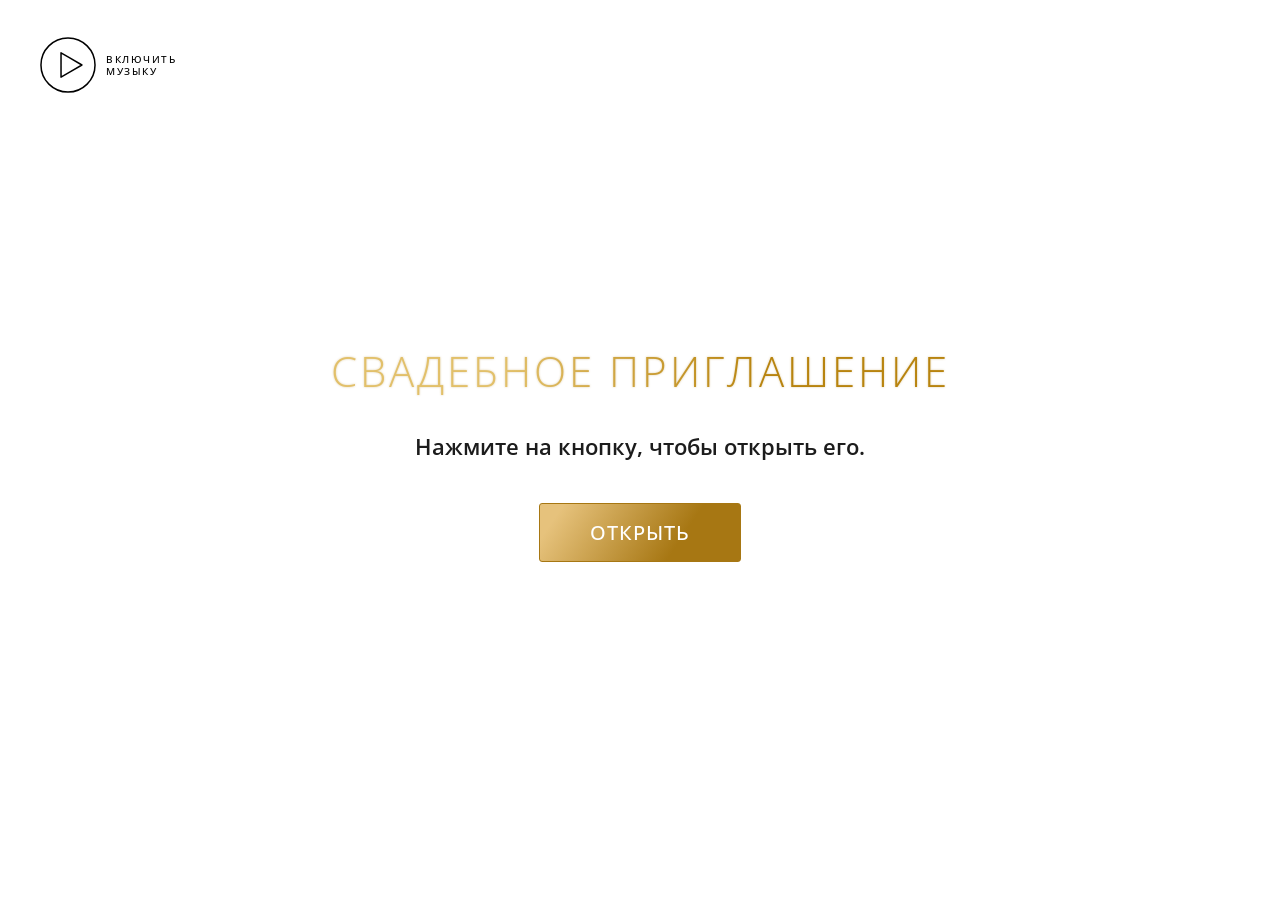
==== index.html @ 669859c2 "gold font upper" ====
<!DOCTYPE html>
<html lang="ru">
<head>
    <meta charset="utf-8">
    <meta name="viewport" content="width=device-width, initial-scale=1.0">
    <title>Соня и Олег</title>
    <meta property="og:title" content="Свадьба Олег и Соня">
    <meta property="og:description" content="Приглашаем вас на наше торжество">
    <meta property="og:type" content="website">
    <meta property="og:url" content="https://olegmareev.github.io/WedingSite/">
    <meta property="og:image" content="https://olegmareev.github.io/WedingSite/images/og-image.png">
    <meta property="og:image:width" content="1200">
    <meta property="og:image:height" content="630">
    <meta property="vk:image" content="https://olegmareev.github.io/WedingSite/images/og-image.png">
    <link rel="icon" type="image/svg+xml" sizes="any" href="images/favicon-any.svg">
    <link rel="icon" type="image/x-icon" sizes="32x32" href="images/favicon.svg">
    <link rel="apple-touch-icon" type="image/png" href="images/favicon-192.png">
    <link rel="icon" type="image/png" sizes="192x192" href="images/favicon-192.png">
    <link rel="preconnect" href="https://fonts.googleapis.com">
    <link rel="preconnect" href="https://fonts.gstatic.com" crossorigin>
    <link href="https://fonts.googleapis.com/css2?family=Cormorant+Garamond:ital,wght@0,300;0,400;0,500;0,600;1,300;1,400&family=Open+Sans:wght@400;500;600;700&display=swap" rel="stylesheet">
    <link rel="stylesheet" href="css/style.css">
</head>
<body>

<!-- ============================================
     VIDEO BACKGROUND (behind everything)
     ============================================ -->
<div id="video-container">
    <video id="bgVideo" preload="auto" playsinline loop muted>
        <source src="images/video.mp4" type="video/mp4">
    </video>
</div>

<!-- ============================================
     INVITATION OVERLAY (white screen on load)
     ============================================ -->
<div id="invitationOverlay">
    <div class="overlay-content">
        <p class="overlay-text gold-text">Свадебное приглашение</p>
        <p class="overlay-subtitle">Нажмите на кнопку, чтобы открыть его.</p>
        <button id="openBtn" class="gold-btn">ОТКРЫТЬ</button>
            </div>
        </div>

<!-- ============================================
     FIXED HEADER — Music Controls
     ============================================ -->
<header id="fixedHeader">
    <a href="#" id="musicPlay" class="music-icon">
        <img src="images/play-btn.svg" alt="Play" width="56" height="56">
    </a>
    <a href="#" id="musicStop" class="music-icon" style="display:none;">
        <img src="images/stop-btn.svg" alt="Stop" width="56" height="56">
    </a>
    <span id="musicLabel" class="music-label">Включить<br>музыку</span>
</header>

<!-- Audio -->
<audio id="audioPlayer">
    <source src="images/music.mp3" type="audio/mpeg">
</audio>

<!-- ============================================
     MAIN CONTENT
     ============================================ -->
<main id="mainContent">

    <!-- === NAMES === -->
    <section class="sec sec-names">
        <h2 class="names-title">
            <span class="gold-text">ОЛЕГ</span>
            <span class="gold-text amp">&amp;</span>
            <span class="gold-text">СОФЬЯ</span>
        </h2>
        <p class="greeting">Дорогие наши друзья и родные</p>
        <p class="intro-text">В нашей жизни произойдет очень важно событие</p>
    </section>

    <!-- === DATE & PHOTOS === -->
    <section class="sec sec-date">
        <p class="gold-text date-big">10/10/2026</p>
        <div class="photos-row">
            <img src="images/photo-wide.svg" alt="" class="photo-ph" style="width:430px;opacity:0.5;">
            <div class="photo-stack">
                <img src="images/photo.svg" alt="" style="width:300px;opacity:0.5;">
                <img src="images/frame.svg" alt="" class="frame-overlay">
            </div>
        </div>
    </section>

    <div class="spacer-140"></div>

    <!-- === PROGRAM === -->
    <section class="sec sec-program">
        <h2 class="sec-title gold-text">Программа дня</h2>
        <p class="program-intro">Мы хотим, чтобы вы разделили с нами радость и были на торжестве в самый важный и трогательный день для нас!</p>

        <div class="timeline">
            <div class="tl-item">
                <span class="tl-time gold-text">11:45</span>
                <span class="tl-event">Регистрация брака в Москве</span>
            </div>
            <div class="tl-line"></div>
            <div class="tl-item">
                <span class="tl-time gold-text">17:00</span>
                <span class="tl-event">Сбор гостей</span>
            </div>
            <div class="tl-line"></div>
            <div class="tl-item">
                <span class="tl-time gold-text">17:30</span>
                <span class="tl-event">Начало банкета</span>
            </div>
        </div>
    </section>

    <div class="spacer-120"></div>

    <!-- === DECORATIVE DIVIDER === -->
    <div class="divider">
        <span class="divider-line"></span>
        <span class="divider-diamond"></span>
        <span class="divider-line"></span>
    </div>

    <div class="spacer-50"></div>

    <!-- === VENUE === -->
    <section class="sec sec-venue">
        <img src="images/terem33.jpg" alt="Терем33" class="venue-img">
        <p class="venue-label">ГОСТЕВОЙ ДОМ</p>
        <h2 class="venue-name gold-text">ТЕРЕМ33</h2>
        <p class="venue-addr">г. Александров</p>
        <div class="venue-phone-wrap" id="venuePhoneWrap">
            <a href="#" class="gold-btn venue-btn" id="venueShowBtn">Как добраться</a>
            <div class="venue-details" id="venueDetails">
                <div class="venue-row">
                    <a href="https://yandex.ru/maps/?pt=38.757481,56.404543&z=17&l=map" target="_blank" class="venue-link">56.404543, 38.757481</a>
                    <button type="button" class="venue-copy-btn" data-copy="56.404543, 38.757481" title="Скопировать">
                        <svg width="16" height="16" viewBox="0 0 24 24" fill="none" stroke="currentColor" stroke-width="2" stroke-linecap="round" stroke-linejoin="round"><rect x="9" y="9" width="13" height="13" rx="2" ry="2"/><path d="M5 15H4a2 2 0 0 1-2-2V4a2 2 0 0 1 2-2h9a2 2 0 0 1 2 2v1"/></svg>
                    </button>
                </div>
                <div class="venue-row">
                    <a href="https://yandex.ru/maps/?text=1-я Парковая улица, 1, СНТ Светлый Пригород, Александровский муниципальный округ, Владимирская область" target="_blank" class="venue-link">1-я Парковая улица, 1, СНТ Светлый Пригород, Александровский муниципальный округ, Владимирская область</a>
                    <button type="button" class="venue-copy-btn" data-copy="1-я Парковая улица, 1, СНТ Светлый Пригород, Александровский муниципальный округ, Владимирская область" title="Скопировать">
                        <svg width="16" height="16" viewBox="0 0 24 24" fill="none" stroke="currentColor" stroke-width="2" stroke-linecap="round" stroke-linejoin="round"><rect x="9" y="9" width="13" height="13" rx="2" ry="2"/><path d="M5 15H4a2 2 0 0 1-2-2V4a2 2 0 0 1 2-2h9a2 2 0 0 1 2 2v1"/></svg>
                    </button>
                </div>
                <span class="venue-copy-toast" id="venueCopyToast">Скопировано!</span>
            </div>
        </div>
    </section>

    <div class="spacer-160"></div>

    <!-- === DRESS CODE === -->
    <section class="sec sec-dresscode">
        <h2 class="sec-title gold-text">DRESS CODE</h2>
        <p class="dc-text">Мы очень старались сделать праздник красивым и будем рады, если в своих нарядах Вы поддержите вечерний стиль и цветовую гамму.</p>
        <div class="dc-icons">
            <div class="dc-group">
                <img src="images/gentlemen.svg" alt="" class="dc-icon">
                <img src="images/man.jpg" alt="" class="dc-photo">
                <img src="images/manItems.jpg" alt="" class="dc-photo">
            </div>
            <div class="dc-group">
                <img src="images/ladies.svg" alt="" class="dc-icon">
                <img src="images/women.jpg" alt="" class="dc-photo">
                <img src="images/womenItems.jpg" alt="" class="dc-photo">
            </div>
        </div>
        <p class="dc-note">*Но в белом будет только невеста</p>
    </section>

    <div class="spacer-160"></div>
    <section class="sec sec-wishes">
        <h2 class="sec-title gold-text">ПОЖЕЛАНИЯ</h2>
        <p class="wishes-text">Свои тёплые слова и пожелания приносите в сердцах, а подарки - в конверте.</p>
    </section>

    <div class="spacer-100"></div>

    <section class="sec sec-wishes2">
        <p class="wishes-text">Будем благодарны, если вы воздержитесь от криков &laquo;Горько&raquo; на празднике, ведь поцелуй - это знак выражения чувств, он не может быть по заказу.</p>
    </section>

    <div class="spacer-160"></div>

    <!-- === COUNTDOWN === -->
    <section class="sec sec-countdown">
        <h2 class="sec-title gold-text">Осталось до праздника</h2>
        <div class="countdown">
            <div class="cd-block">
                <span class="cd-num" id="days">00</span>
                <span class="cd-label">дней</span>
            </div>
            <span class="cd-colon">:</span>
            <div class="cd-block">
                <span class="cd-num" id="hours">00</span>
                <span class="cd-label">часов</span>
            </div>
            <span class="cd-colon">:</span>
            <div class="cd-block">
                <span class="cd-num" id="minutes">00</span>
                <span class="cd-label">минут</span>
            </div>
            <span class="cd-colon">:</span>
            <div class="cd-block">
                <span class="cd-num" id="seconds">00</span>
                <span class="cd-label">секунд</span>
            </div>
        </div>
    </section>

    <div class="spacer-160"></div>

    <!-- === RSVP FORM === -->
    <section class="sec sec-rsvp">
        <h2 class="sec-title gold-text">АНКЕТА ГОСТЯ</h2>
        <p class="rsvp-sub">Заполните, пожалуйста, форму, чтобы подтвердить своё присутствие.</p>
        <p class="rsvp-note">*Поскольку в анкете есть вопросы касательно меню и напитков, просим гостей, которые придут в паре, заполнять форму по отдельности.</p>

        <form class="rsvp-form" id="rsvpForm">
            <div class="fg">
                <label class="fi-label">Ваше имя</label>
                <input type="text" name="Имя" placeholder="Имя" required class="fi">
            </div>
            <div class="fg">
                <label class="fi-label">Телефон</label>
                <input type="tel" name="Телефон" placeholder="Телефон" required class="fi" id="phoneInput">
            </div>
            <div class="fg">
                <label class="fi-label">Вы придёте на торжество?</label>
                <label class="radio-label">
                    <input type="radio" name="Участие" value="С радостью приду!" checked>
                    <span class="radio-mark"></span>
                    <span>С радостью приду!</span>
                </label>
                <label class="radio-label">
                    <input type="radio" name="Участие" value="К сожалению, не смогу">
                    <span class="radio-mark"></span>
                    <span>К сожалению, не смогу</span>
                </label>
                <label class="radio-label">
                    <input type="radio" name="Участие" value="Пока не уверен(а)">
                    <span class="radio-mark"></span>
                    <span>Пока не уверен(а)</span>
                </label>
            </div>
            <div class="fg">
                <label class="fi-label">Сколько вас будет?</label>
                <input type="number" name="Кол-во гостей" placeholder="Количество гостей" min="1" max="10" class="fi">
            </div>
            <div class="fg">
                <label class="fi-label">Способ связи</label>
                <label class="radio-label">
                    <input type="radio" name="Способ связи" value="Telegram" checked>
                    <span class="radio-mark"></span>
                    <span>Напишите мне в Telegram</span>
                </label>
                <label class="radio-label">
                    <input type="radio" name="Способ связи" value="Max">
                    <span class="radio-mark"></span>
                    <span>Напишите мне в Max</span>
                </label>
                <label class="radio-label">
                    <input type="radio" name="Способ связи" value="Звонок">
                    <span class="radio-mark"></span>
                    <span>Перезвоните мне</span>
                </label>
            </div>
            <div class="fg">
                <label class="fi-label">Есть ли аллергии или предпочтения в еде?</label>
                <input type="text" name="Аллергии" placeholder="Например: вегетарианец, без глютена..." class="fi">
            </div>
            <div class="fg">
                <label class="fi-label">Будут ли с вами дети?</label>
                <label class="radio-label">
                    <input type="radio" name="Дети" value="Да" checked>
                    <span class="radio-mark"></span>
                    <span>Да</span>
                </label>
                <label class="radio-label">
                    <input type="radio" name="Дети" value="Нет">
                    <span class="radio-mark"></span>
                    <span>Нет</span>
                </label>
            </div>
            <div class="fg">
                <label class="fi-label">Ваши пожелания молодожёнам</label>
                <textarea name="Пожелания" placeholder="Напишите ваши тёплые слова..." class="fi fi-textarea" rows="4"></textarea>
            </div>
            <button type="submit" class="gold-btn submit-btn">ОТПРАВИТЬ</button>
        </form>
    </section>

    <div class="spacer-80"></div>

    <!-- === DEADLINE === -->
    <section class="sec sec-deadline">
        <p class="deadline-text">Ждём Вашего ответа до 01.09.2026</p>
    </section>

    <div class="spacer-150"></div>

    <!-- === HOST === -->
    <section class="sec sec-host">
        <img src="images/manager.jpg" alt="Сергей" class="host-img">
        <h2 class="host-name gold-text">Сергей</h2>
        <p class="host-text">Если у вас есть какое-то оригинальное поздравление - можете обратиться к нашему ведущему</p>
        <div class="host-phone-wrap" id="hostPhoneWrap">
            <a href="#" class="gold-btn host-btn" id="hostShowBtn">Связаться</a>
            <div class="host-phone-row" id="hostPhoneRow">
                <a href="tel:+78005553535" class="host-phone-link" id="hostPhoneLink">+7 (800) 555 35-35</a>
                <button type="button" class="host-copy-btn" id="hostCopyBtn" title="Скопировать">
                    <svg width="18" height="18" viewBox="0 0 24 24" fill="none" stroke="currentColor" stroke-width="2" stroke-linecap="round" stroke-linejoin="round"><rect x="9" y="9" width="13" height="13" rx="2" ry="2"/><path d="M5 15H4a2 2 0 0 1-2-2V4a2 2 0 0 1 2-2h9a2 2 0 0 1 2 2v1"/></svg>
                </button>
            </div>
            <span class="host-copy-toast" id="hostCopyToast">Скопировано!</span>
        </div>
    </section>

    <div class="spacer-150"></div>

    <div class="spacer-150"></div>

    <!-- === GALLERY === -->
    <section class="sec sec-gallery">
        <h2 class="sec-title gold-text">ГАЛЕРЕЯ</h2>
        <div class="gallery-grid">
            <img src="images/1.jpg" alt="" class="gallery-img">
            <img src="images/2.jpg" alt="" class="gallery-img">
            <img src="images/3.jpg" alt="" class="gallery-img">
            <img src="images/4.jpg" alt="" class="gallery-img">
            <img src="images/5.jpg" alt="" class="gallery-img">
            <img src="images/6.jpg" alt="" class="gallery-img">
            <img src="images/7.jpg" alt="" class="gallery-img">
            <img src="images/8.jpg" alt="" class="gallery-img">
            <img src="images/9.jpg" alt="" class="gallery-img">
            <img src="images/10.jpg" alt="" class="gallery-img">
            <img src="images/11.jpg" alt="" class="gallery-img">
            <img src="images/12.jpg" alt="" class="gallery-img">
            <img src="images/13.jpg" alt="" class="gallery-img">
            <img src="images/14.jpg" alt="" class="gallery-img">
            <img src="images/15.jpg" alt="" class="gallery-img">
            <img src="images/16.jpg" alt="" class="gallery-img">
            <img src="images/17.jpg" alt="" class="gallery-img">
            <img src="images/18.jpg" alt="" class="gallery-img">
        </div>
    </section>

    <div class="spacer-150"></div>

    <!-- === CLOSING === -->
    <section class="sec sec-closing">
        <p class="closing-text">С ЛЮБОВЬЮ,<br>СОФЬЯ И ОЛЕГ</p>
        <p class="closing-sub">Мы с нетерпением ждём<br>этот особенный день вместе с вами</p>
    </section>

    <div class="spacer-150"></div>
    <div class="spacer-150"></div>

</main>

<script src="js/script.js"></script>
</body>
</html>
---- css/style.css ----
/* ========================================
   RESET
   ======================================== */
*, *::before, *::after {
    box-sizing: border-box;
    margin: 0;
    padding: 0;
}

html { scroll-behavior: smooth; }

body {
    font-family: Open Sans, sans-serif;
    color: #3f3f3f;
    font-weight: 600;
    line-height: 1.55;
    overflow-x: hidden;
    background: #fff;
}

img { max-width: 100%; height: auto; display: block; }
a { text-decoration: none; color: inherit; }
button { cursor: pointer; }

/* ========================================
   GOLD GRADIENT TEXT
   ======================================== */
.gold-text {
    font-family: 'Cormorant Garamond', Georgia, serif;
    background: linear-gradient(0.208turn, #e2c06a 29%, #b8840f 69%);
    -webkit-background-clip: text;
    -webkit-text-fill-color: transparent;
    background-clip: text;
    filter: drop-shadow(0 0 1px rgba(180, 140, 50, 0.4));
}

/* ========================================
   VIDEO BACKGROUND
   ======================================== */
#video-container {
    position: fixed;
    top: -10%; left: -10%;
    width: 120%; height: 120%;
    z-index: -100;
    overflow: hidden;
    background: #000;
}

#video-container video {
    width: 100%; height: 100%;
    object-fit: cover;
    min-width: 100%;
    min-height: 100%;
}

#video-container::after {
    content: '';
    position: absolute;
    top: 0; left: 0;
    width: 100%; height: 100%;
    background: rgba(255, 255, 255, 0.5);
    pointer-events: none;
}

/* ========================================
   INVITATION OVERLAY
   ======================================== */
#invitationOverlay {
    position: fixed;
    top: 0; left: 0;
    width: 100%; height: 100%;
    background: rgba(255,255,255,1);
    backdrop-filter: blur(8px);
    -webkit-backdrop-filter: blur(8px);
    z-index: 9998;
    display: flex;
    align-items: center;
    justify-content: center;
    transition: opacity 0.8s ease;
}

#invitationOverlay.hidden {
    opacity: 0;
    pointer-events: none;
}

.overlay-content {
    text-align: center;
    padding: 20px;
}

.overlay-text {
    font-family: 'Open Sans', sans-serif;
    font-size: 42px;
    font-weight: 300;
    letter-spacing: 3px;
    text-transform: uppercase;
    color: #1c1c1c;
    margin-bottom: 25px;
}

.overlay-subtitle {
    font-size: 22px;
    color: #1c1c1c;
    margin-bottom: 40px;
}

/* ========================================
   GOLD BUTTON
   ======================================== */
.gold-btn {
    display: inline-block;
    padding: 15px 50px;
    font-size: 20px;
    font-weight: 500;
    letter-spacing: 1px;
    color: #fff;
    background: linear-gradient(0.344turn, rgba(230,194,124,1) 10%, rgba(167,119,19,1) 69%);
    border: 1px solid #a77713;
    border-radius: 3px;
    font-family: Open Sans, sans-serif;
    transition: opacity 0.3s, transform 0.3s;
}

.gold-btn:hover {
    opacity: 0.85;
    transform: translateY(-1px);
}

/* ========================================
   OUTLINE BUTTON
   ======================================== */
.outline-btn {
    display: inline-block;
    padding: 12px 30px;
    font-size: 18px;
    color: #3f3f3f;
    border: 2px solid #3f3f3f;
    border-radius: 5px;
    letter-spacing: 1px;
    transition: all 0.3s, opacity 0.4s, transform 0.4s;
}

.outline-btn:hover {
    background: #3f3f3f;
    color: #fff;
}

/* ========================================
   FIXED HEADER — Music
   ======================================== */
#fixedHeader {
    position: fixed;
    top: 0; left: 0;
    width: 100%;
    height: 130px;
    z-index: 9999;
    display: flex;
    align-items: center;
    padding: 0 40px;
    pointer-events: none;
}

.music-icon {
    pointer-events: all;
    display: inline-block;
    width: 56px; height: 56px;
    transition: opacity 0.3s;
}

.music-icon:hover { opacity: 0.7; }
.music-icon img { width: 100%; height: auto; }

.music-label {
    font-size: 10px;
    color: #000;
    letter-spacing: 1.5px;
    text-transform: uppercase;
    font-weight: 500;
    margin-left: 10px;
    line-height: 1.25;
    pointer-events: all;
    transition: opacity 0.5s;
    opacity: 1;
}

.music-label.hidden { opacity: 0; }

/* ========================================
   MAIN CONTENT
   ======================================== */
#mainContent {
    display: none;
    padding-top: 130px;
}

#mainContent.visible {
    display: block;
}

/* ========================================
   SECTIONS
   ======================================== */
.sec {
    width: 100%;
    text-align: center;
    padding: 20px;
}

.sec-title {
    font-size: 40px;
    font-weight: 600;
    letter-spacing: 3px;
    text-transform: uppercase;
    margin-bottom: 30px;
}

/* Spacers */
.spacer-50  { height: 50px; }
.spacer-80  { height: 80px; }
.spacer-100 { height: 100px; }
.spacer-120 { height: 120px; }
.spacer-140 { height: 140px; }
.spacer-150 { height: 150px; }
.spacer-160 { height: 160px; }

/* ========================================
   NAMES SECTION
   ======================================== */
.sec-names {
    min-height: 90vh;
    display: flex;
    flex-direction: column;
    align-items: center;
    justify-content: center;
    padding: 60px 20px;
}

.names-title {
    font-family: 'Open Sans', sans-serif;
    font-size: 72px;
    font-weight: 600;
    line-height: 1.55;
    margin-bottom: 10px;
}

.amp {
    display: block;
    font-size: 50px;
}

.ornament-wrap {
    margin: 20px 0;
}

.ornament-img {
    max-width: 300px;
}

.greeting {
    font-family: 'Open Sans', sans-serif;
    font-size: 38px;
    font-weight: 600;
    letter-spacing: 3px;
    text-transform: uppercase;
    margin-top: 30px;
    margin-bottom: 15px;
}

.intro-text {
    font-size: 22px;
    color: #3f3f3f;
}

/* ========================================
   DATE & PHOTOS
   ======================================== */
.sec-date {
    padding: 40px 20px;
}

.date-big {
    font-size: 50px;
    font-weight: 600;
    letter-spacing: 3px;
    margin-bottom: 30px;
}

.photos-row {
    position: relative;
    display: flex;
    align-items: center;
    justify-content: center;
    gap: 20px;
    flex-wrap: wrap;
}

.photo-ph { opacity: 0.5; width: 430px; }
.photo-ph--sm { width: 300px; }
.photo-stack {
    position: relative;
    display: inline-block;
    width: 300px;
}
.photo-stack img:first-child {
    display: block;
    width: 100%;
}
.frame-overlay {
    position: absolute;
    top: 43.5%;
    left: 19%;
    transform: translateX(-50%);
    width: 30px;
    height: auto;
}

/* ========================================
   PROGRAM
   ======================================== */
.sec-program {
    padding: 40px 20px;
}

.program-intro {
    font-size: 22px;
    color: #3f3f3f;
    max-width: 600px;
    margin: 0 auto 50px;
}

.timeline {
    max-width: 600px;
    margin: 0 auto;
}

.tl-item {
    display: flex;
    align-items: baseline;
    justify-content: center;
    gap: 40px;
    padding: 20px 0;
}

.tl-time {
    font-size: 52px;
    font-weight: 600;
    min-width: 120px;
    text-align: right;
}

.tl-event {
    font-size: 22px;
    color: #3f3f3f;
    text-align: left;
    min-width: 200px;
}

.tl-line {
    width: 100%;
    max-width: 400px;
    height: 1px;
    background: linear-gradient(0.208turn, rgba(230,194,124,0.4) 29%, rgba(167,119,19,0.4) 69%);
    margin: 0 auto;
}

/* ========================================
   DIVIDER
   ======================================== */
.divider {
    display: flex;
    align-items: center;
    justify-content: center;
    gap: 15px;
    padding: 20px;
}

.divider-line {
    width: 100px;
    height: 1px;
    background: linear-gradient(0.208turn, rgba(230,194,124,0.5) 29%, rgba(167,119,19,0.5) 69%);
}

.divider-diamond {
    width: 10px; height: 10px;
    background: linear-gradient(0.208turn, rgba(230,194,124,1) 29%, rgba(167,119,19,1) 69%);
    transform: rotate(45deg);
    flex-shrink: 0;
}

/* ========================================
   VENUE
   ======================================== */
.sec-venue {
    padding: 40px 20px;
}

.venue-img {
    max-width: 500px;
    width: 100%;
    border-radius: 8px;
    margin: 0 auto 20px;
    display: block;
}

.venue-label {
    font-size: 14px;
    letter-spacing: 3px;
    text-transform: uppercase;
    color: #3f3f3f;
    margin-bottom: 10px;
}

.venue-name {
    font-size: 40px;
    font-weight: 600;
    letter-spacing: 3px;
    margin-bottom: 15px;
}

.venue-addr {
    font-size: 22px;
    color: #3f3f3f;
    margin-bottom: 30px;
}

.venue-btn {
    padding: 14px 40px;
    font-size: 18px;
}

.venue-phone-wrap {
    display: flex;
    flex-direction: column;
    align-items: center;
    gap: 10px;
}

.venue-details {
    max-width: 600px;
    width: 100%;
    opacity: 0;
    transform: translateY(-10px);
    max-height: 0;
    overflow: hidden;
    transition: opacity 0.5s ease, transform 0.5s ease, max-height 0.5s ease;
    pointer-events: none;
}

.venue-details.visible {
    opacity: 1;
    transform: translateY(0);
    max-height: 200px;
    pointer-events: auto;
}

.venue-row {
    display: flex;
    align-items: center;
    justify-content: center;
    gap: 10px;
    margin-bottom: 12px;
}

.venue-link {
    font-family: 'Open Sans', sans-serif;
    font-size: 20px;
    font-weight: 600;
    color: #3f3f3f;
    text-decoration: none;
    border-bottom: 1px dashed #ac884e;
    transition: color 0.3s;
    text-align: center;
}

.venue-link:hover {
    color: #ac884e;
}

.venue-copy-btn {
    display: flex;
    align-items: center;
    justify-content: center;
    width: 36px;
    height: 36px;
    border: 2px solid #ac884e;
    border-radius: 6px;
    background: #ac884e;
    cursor: pointer;
    color: #fff;
    flex-shrink: 0;
    transition: all 0.3s;
}

.venue-copy-btn:hover {
    background: #8a6a30;
    border-color: #8a6a30;
}

.venue-copy-toast {
    display: block;
    font-size: 14px;
    color: #ac884e;
    opacity: 0;
    transition: opacity 0.3s;
    pointer-events: none;
}

.venue-copy-toast.show {
    opacity: 1;
}

/* ========================================
   DRESS CODE
   ======================================== */
.sec-dresscode {
    padding: 40px 20px;
}

.dc-text {
    font-size: 22px;
    color: #3f3f3f;
    max-width: 650px;
    margin: 0 auto;
}

.dc-icons {
    display: flex;
    justify-content: center;
    gap: 60px;
    margin-top: 40px;
    flex-wrap: wrap;
    align-items: flex-start;
}

.dc-group {
    display: flex;
    flex-direction: column;
    align-items: center;
    gap: 15px;
}

.dc-icon { width: 150px; height: 100px; object-fit: contain; }

.dc-photo {
    width: 250px;
    height: 250px;
    object-fit: cover;
    border-radius: 8px;
}

.dc-note {
    font-size: 14px;
    color: #3f3f3f;
    margin-top: 20px;
    font-style: italic;
}

/* ========================================
   WISHES
   ======================================== */
.sec-wishes, .sec-wishes2 {
    padding: 20px;
}

.wishes-text {
    font-size: 22px;
    color: #3f3f3f;
    max-width: 650px;
    margin: 0 auto;
}

/* ========================================
   COUNTDOWN
   ======================================== */
.sec-countdown {
    padding: 40px 20px;
}

.countdown {
    display: flex;
    align-items: flex-start;
    justify-content: center;
    gap: 10px;
    flex-wrap: wrap;
}

.cd-block {
    display: flex;
    flex-direction: column;
    align-items: center;
    min-width: 100px;
}

.cd-num {
    font-family: 'Cormorant Garamond', Georgia, serif;
    font-size: 96px;
    font-weight: 600;
    line-height: 1;
    background: linear-gradient(0.208turn, rgba(230,194,124,1) 29%, rgba(167,119,19,1) 69%);
    -webkit-background-clip: text;
    -webkit-text-fill-color: transparent;
    background-clip: text;
}

.cd-colon {
    font-family: 'Cormorant Garamond', Georgia, serif;
    font-size: 96px;
    font-weight: 600;
    line-height: 1;
    background: linear-gradient(0.208turn, rgba(230,194,124,1) 29%, rgba(167,119,19,1) 69%);
    -webkit-background-clip: text;
    -webkit-text-fill-color: transparent;
    background-clip: text;
    margin-top: -5px;
}

.cd-label {
    font-size: 22px;
    color: #3f3f3f;
    margin-top: 10px;
}

/* ========================================
   RSVP FORM
   ======================================== */
.sec-rsvp {
    padding: 40px 20px;
}

.rsvp-sub {
    font-size: 22px;
    color: #3f3f3f;
    margin-bottom: 15px;
}

.rsvp-note {
    font-size: 18px;
    color: #3f3f3f;
    max-width: 700px;
    margin: 0 auto 40px;
}

.rsvp-form {
    max-width: 480px;
    margin: 0 auto;
    text-align: left;
}

.fg { margin-bottom: 18px; }

.fi {
    width: 100%;
    padding: 13px 16px;
    font-size: 17px;
    color: #020202;
    border: 2px solid #ac884e;
    border-radius: 5px;
    outline: none;
    font-family: Open Sans, sans-serif;
    transition: border-color 0.3s;
}

.fi:focus { border-color: #7a5a2a; }
.fi::placeholder { color: #999; }
.fi-textarea { resize: vertical; min-height: 80px; }
.fi-label {
    display: block;
    font-size: 16px;
    font-weight: 500;
    color: #3f3f3f;
    margin-bottom: 8px;
}

/* Radio */
.radio-label {
    display: flex;
    align-items: center;
    gap: 10px;
    margin-bottom: 10px;
    cursor: pointer;
    font-size: 15px;
    color: #020202;
}

.radio-label input { display: none; }

.radio-mark {
    width: 20px; height: 20px;
    border: 2px solid #ac884e;
    border-radius: 50%;
    flex-shrink: 0;
    display: flex;
    align-items: center;
    justify-content: center;
    transition: border-color 0.3s;
}

.radio-label input:checked + .radio-mark::after {
    content: '';
    width: 10px; height: 10px;
    background: #ac884e;
    border-radius: 50%;
}

/* Submit */
.submit-btn {
    width: 100%;
    padding: 15px;
    font-size: 17px;
    font-weight: 500;
    letter-spacing: 2px;
    box-shadow: 0px 15px 30px -10px rgba(0,11,48,0.2);
}

.submit-btn:disabled {
    opacity: 0.6;
    cursor: not-allowed;
}

/* ========================================
   DEADLINE
   ======================================== */
.sec-deadline {
    padding: 20px;
}

.deadline-text {
    font-size: 24px;
    font-weight: 500;
    color: #3f3f3f;
}

/* ========================================
   HOST
   ======================================== */
.sec-host {
    padding: 40px 20px;
}

.host-img {
    max-width: 200px;
    width: 100%;
    border-radius: 50%;
    margin: 0 auto 20px;
    display: block;
}

.host-name {
    font-size: 40px;
    font-weight: 600;
    margin-bottom: 15px;
}

.host-text {
    font-size: 22px;
    color: #3f3f3f;
    max-width: 550px;
    margin: 0 auto 30px;
}

.host-btn {
    padding: 14px 40px;
    font-size: 18px;
    transition: opacity 0.4s, transform 0.4s;
}

.host-phone-wrap {
    display: flex;
    flex-direction: column;
    align-items: center;
    gap: 10px;
}

.host-phone-row {
    display: flex;
    align-items: center;
    justify-content: center;
    gap: 12px;
    opacity: 0;
    transform: translateY(-10px);
    max-height: 0;
    overflow: hidden;
    transition: opacity 0.5s ease, transform 0.5s ease, max-height 0.5s ease;
    pointer-events: none;
}

.host-phone-row.visible {
    opacity: 1;
    transform: translateY(0);
    max-height: 60px;
    pointer-events: auto;
}

.host-phone-link {
    font-family: 'Open Sans', sans-serif;
    font-size: 32px;
    font-weight: 600;
    color: #3f3f3f;
    text-decoration: none;
    letter-spacing: 1px;
    transition: color 0.3s;
    display: inline-flex;
    align-items: center;
}

.host-phone-link:hover {
    color: #ac884e;
}

.host-copy-btn {
    display: flex;
    align-items: center;
    justify-content: center;
    width: 42px;
    height: 42px;
    border: 2px solid #ac884e;
    border-radius: 6px;
    background: #ac884e;
    cursor: pointer;
    color: #fff;
    transition: all 0.3s;
}

.host-copy-btn:hover {
    background: #8a6a30;
    border-color: #8a6a30;
}

.host-copy-toast {
    font-size: 14px;
    color: #ac884e;
    opacity: 0;
    transition: opacity 0.3s;
    pointer-events: none;
}

.host-copy-toast.show {
    opacity: 1;
}

/* ========================================
   CLOSING
   ======================================== */
.sec-closing {
    padding: 40px 20px;
}

.closing-text {
    font-family: 'Open Sans', sans-serif;
    font-size: 22px;
    letter-spacing: 3px;
    text-transform: uppercase;
    color: #3f3f3f;
    margin-bottom: 20px;
}

.closing-sub {
    font-family: 'Open Sans', sans-serif;
    font-size: 18px;
    font-weight: 300;
    color: #666;
    line-height: 1.6;
    letter-spacing: 1px;
}

/* ========================================
   GALLERY
   ======================================== */
.sec-gallery {
    padding: 40px 20px;
}

.gallery-grid {
    display: grid;
    grid-template-columns: repeat(auto-fill, minmax(250px, 1fr));
    gap: 15px;
    max-width: 1000px;
    margin: 0 auto;
}

.gallery-img {
    width: 100%;
    height: 300px;
    object-fit: cover;
    border-radius: 8px;
    transition: transform 0.3s;
    cursor: pointer;
}

.gallery-img:hover {
    transform: scale(1.03);
}

/* ========================================
   RESPONSIVE
   ======================================== */
@media screen and (max-width: 960px) {
    .names-title { font-size: 56px; }
    .amp { font-size: 40px; }
    .greeting { font-size: 30px; }
    .tl-time { font-size: 42px; }
    .cd-num, .cd-colon { font-size: 70px; }
}

@media screen and (max-width: 640px) {
    .names-title { font-size: 42px; }
    .amp { font-size: 30px; }
    .greeting { font-size: 24px; }
    .intro-text { font-size: 18px; }
    .sec-title { font-size: 28px; }
    .tl-item { flex-direction: column; gap: 10px; }
    .tl-time { font-size: 36px; min-width: auto; text-align: center; }
    .tl-event { min-width: auto; text-align: center; }
    .cd-num, .cd-colon { font-size: 50px; }
    .cd-block { min-width: 70px; }
    .dc-icon { width: 100px; }
    #fixedHeader { height: 100px; padding: 0 15px; }
    .music-icon { width: 50px; height: 50px; }
    .music-label { font-size: 9px; }
    .overlay-text { font-size: 36px; }
    .overlay-subtitle { font-size: 18px; }
}

@media screen and (max-width: 480px) {
    .names-title { font-size: 36px; }
    .amp { font-size: 24px; }
    .cd-num, .cd-colon { font-size: 40px; }
    .cd-label { font-size: 18px; }
    #fixedHeader { height: 90px; }
}
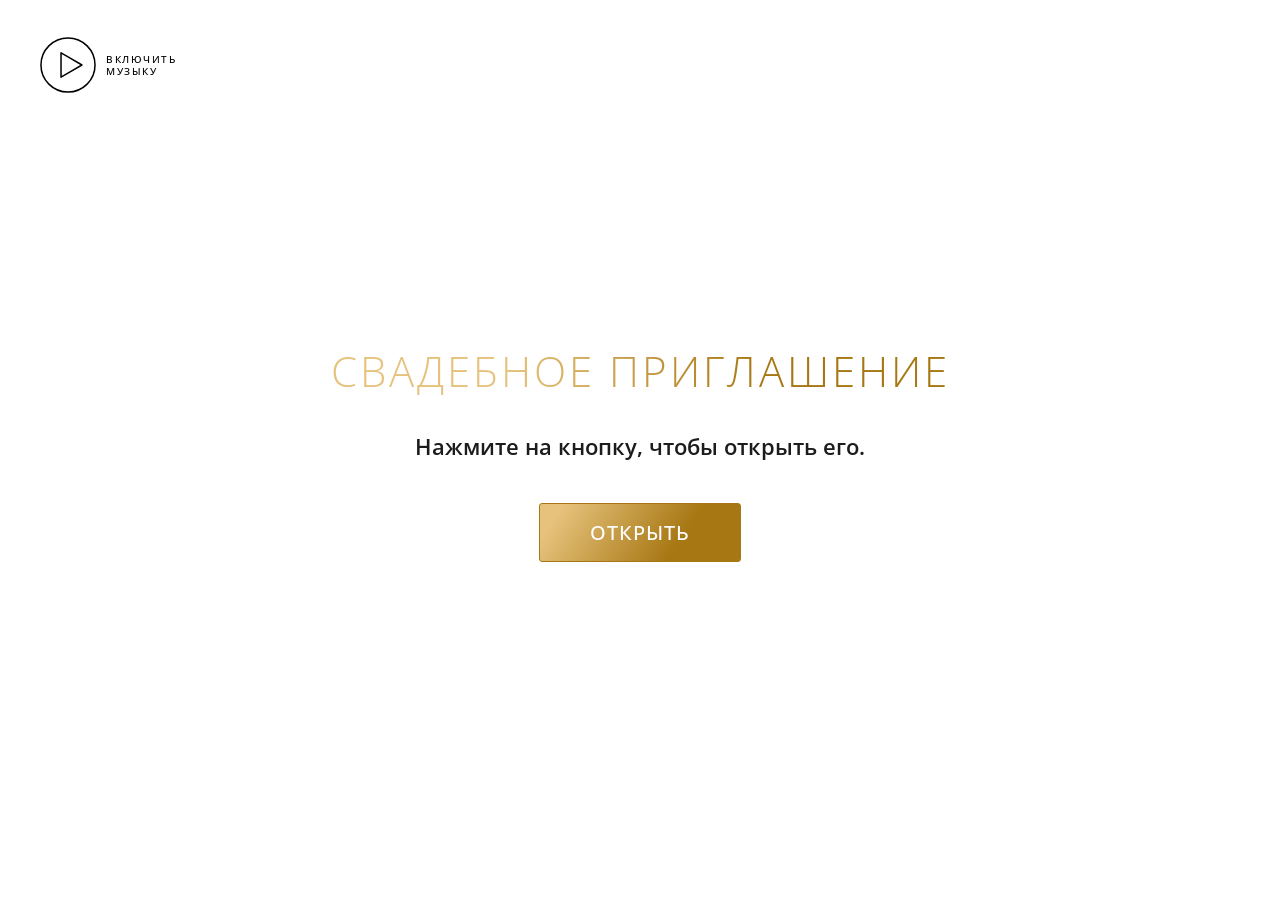
==== commit 9abf74d8: "manager number" ====
--- a/index.html
+++ b/index.html
@@ -223,11 +223,7 @@
         <form class="rsvp-form" id="rsvpForm">
             <div class="fg">
                 <label class="fi-label">Ваше имя</label>
-                <input type="text" name="Имя" placeholder="Имя" required class="fi">
-            </div>
-            <div class="fg">
-                <label class="fi-label">Телефон</label>
-                <input type="tel" name="Телефон" placeholder="Телефон" required class="fi" id="phoneInput">
+                <input type="text" name="Имя" placeholder="Например: Софья" required class="fi">
             </div>
             <div class="fg">
                 <label class="fi-label">Вы придёте на торжество?</label>
@@ -248,47 +244,68 @@
                 </label>
             </div>
             <div class="fg">
-                <label class="fi-label">Сколько вас будет?</label>
-                <input type="number" name="Кол-во гостей" placeholder="Количество гостей" min="1" max="10" class="fi">
-            </div>
-            <div class="fg">
-                <label class="fi-label">Способ связи</label>
-                <label class="radio-label">
-                    <input type="radio" name="Способ связи" value="Telegram" checked>
-                    <span class="radio-mark"></span>
-                    <span>Напишите мне в Telegram</span>
-                </label>
-                <label class="radio-label">
-                    <input type="radio" name="Способ связи" value="Max">
-                    <span class="radio-mark"></span>
-                    <span>Напишите мне в Max</span>
-                </label>
-                <label class="radio-label">
-                    <input type="radio" name="Способ связи" value="Звонок">
-                    <span class="radio-mark"></span>
-                    <span>Перезвоните мне</span>
-                </label>
-            </div>
-            <div class="fg">
-                <label class="fi-label">Есть ли аллергии или предпочтения в еде?</label>
-                <input type="text" name="Аллергии" placeholder="Например: вегетарианец, без глютена..." class="fi">
-            </div>
-            <div class="fg">
-                <label class="fi-label">Будут ли с вами дети?</label>
-                <label class="radio-label">
-                    <input type="radio" name="Дети" value="Да" checked>
-                    <span class="radio-mark"></span>
-                    <span>Да</span>
-                </label>
-                <label class="radio-label">
-                    <input type="radio" name="Дети" value="Нет">
-                    <span class="radio-mark"></span>
-                    <span>Нет</span>
-                </label>
-            </div>
-            <div class="fg">
-                <label class="fi-label">Ваши пожелания молодожёнам</label>
-                <textarea name="Пожелания" placeholder="Напишите ваши тёплые слова..." class="fi fi-textarea" rows="4"></textarea>
+                <label class="fi-label">Какой алкоголь предпочитаете?</label>
+                <label class="checkbox-label">
+                    <input type="checkbox" name="Алкоголь" value="Шампанское">
+                    <span class="checkbox-mark"></span>
+                    <span>Шампанское</span>
+                </label>
+                <label class="checkbox-label">
+                    <input type="checkbox" name="Алкоголь" value="Красное вино">
+                    <span class="checkbox-mark"></span>
+                    <span>Красное вино</span>
+                </label>
+                <label class="checkbox-label">
+                    <input type="checkbox" name="Алкоголь" value="Белое вино">
+                    <span class="checkbox-mark"></span>
+                    <span>Белое вино</span>
+                </label>
+                <label class="checkbox-label">
+                    <input type="checkbox" name="Алкоголь" value="Коньяк">
+                    <span class="checkbox-mark"></span>
+                    <span>Коньяк</span>
+                </label>
+                <label class="checkbox-label">
+                    <input type="checkbox" name="Алкоголь" value="Виски">
+                    <span class="checkbox-mark"></span>
+                    <span>Виски</span>
+                </label>
+                <label class="checkbox-label">
+                    <input type="checkbox" name="Алкоголь" value="Водка">
+                    <span class="checkbox-mark"></span>
+                    <span>Водка</span>
+                </label>
+                <label class="checkbox-label">
+                    <input type="checkbox" name="Алкоголь" value="Не пью алкоголь">
+                    <span class="checkbox-mark"></span>
+                    <span>Не пью алкоголь</span>
+                </label>
+            </div>
+            <div class="fg">
+                <label class="fi-label">Что предпочитаете из еды?</label>
+                <label class="checkbox-label">
+                    <input type="checkbox" name="Еда" value="Мясо">
+                    <span class="checkbox-mark"></span>
+                    <span>Мясо</span>
+                </label>
+                <label class="checkbox-label">
+                    <input type="checkbox" name="Еда" value="Рыба">
+                    <span class="checkbox-mark"></span>
+                    <span>Рыба</span>
+                </label>
+                <label class="checkbox-label">
+                    <input type="checkbox" name="Еда" value="Птица">
+                    <span class="checkbox-mark"></span>
+                    <span>Птица</span>
+                </label>
+            </div>
+            <div class="fg">
+                <label class="fi-label">Есть ли аллергии?</label>
+                <input type="text" name="Аллергии" placeholder="Укажите, если есть..." class="fi">
+            </div>
+            <div class="fg">
+                <label class="fi-label">Есть комментарий?</label>
+                <textarea name="Комментарий" placeholder="Любые вопросы, пожелания или комментарии..." class="fi fi-textarea" rows="4"></textarea>
             </div>
             <button type="submit" class="gold-btn submit-btn">ОТПРАВИТЬ</button>
         </form>
@@ -311,7 +328,7 @@
         <div class="host-phone-wrap" id="hostPhoneWrap">
             <a href="#" class="gold-btn host-btn" id="hostShowBtn">Связаться</a>
             <div class="host-phone-row" id="hostPhoneRow">
-                <a href="tel:+78005553535" class="host-phone-link" id="hostPhoneLink">+7 (800) 555 35-35</a>
+                <a href="tel:+79049596261" class="host-phone-link" id="hostPhoneLink">+7 (904) 959 62-61</a>
                 <button type="button" class="host-copy-btn" id="hostCopyBtn" title="Скопировать">
                     <svg width="18" height="18" viewBox="0 0 24 24" fill="none" stroke="currentColor" stroke-width="2" stroke-linecap="round" stroke-linejoin="round"><rect x="9" y="9" width="13" height="13" rx="2" ry="2"/><path d="M5 15H4a2 2 0 0 1-2-2V4a2 2 0 0 1 2-2h9a2 2 0 0 1 2 2v1"/></svg>
                 </button>
--- a/css/style.css
+++ b/css/style.css
@@ -27,11 +27,9 @@
    ======================================== */
 .gold-text {
     font-family: 'Cormorant Garamond', Georgia, serif;
-    background: linear-gradient(0.208turn, #e2c06a 29%, #b8840f 69%);
-    -webkit-background-clip: text;
+    background: linear-gradient(0.208turn, rgba(230,194,124,1) 29%, rgba(167,119,19,1) 69%);    -webkit-background-clip: text;
     -webkit-text-fill-color: transparent;
     background-clip: text;
-    filter: drop-shadow(0 0 1px rgba(180, 140, 50, 0.4));
 }
 
 /* ========================================
@@ -701,6 +699,42 @@
     width: 10px; height: 10px;
     background: #ac884e;
     border-radius: 50%;
+}
+
+.checkbox-label {
+    display: flex;
+    align-items: center;
+    gap: 10px;
+    margin-bottom: 10px;
+    cursor: pointer;
+    font-size: 15px;
+    color: #020202;
+}
+
+.checkbox-label input { display: none; }
+
+.checkbox-mark {
+    width: 20px; height: 20px;
+    border: 2px solid #ac884e;
+    border-radius: 4px;
+    flex-shrink: 0;
+    display: flex;
+    align-items: center;
+    justify-content: center;
+    transition: border-color 0.3s, background 0.3s;
+}
+
+.checkbox-label input:checked + .checkbox-mark {
+    background: #ac884e;
+}
+
+.checkbox-label input:checked + .checkbox-mark::after {
+    content: '';
+    width: 6px; height: 10px;
+    border: solid #fff;
+    border-width: 0 2px 2px 0;
+    transform: rotate(45deg);
+    margin-bottom: 2px;
 }
 
 /* Submit */
